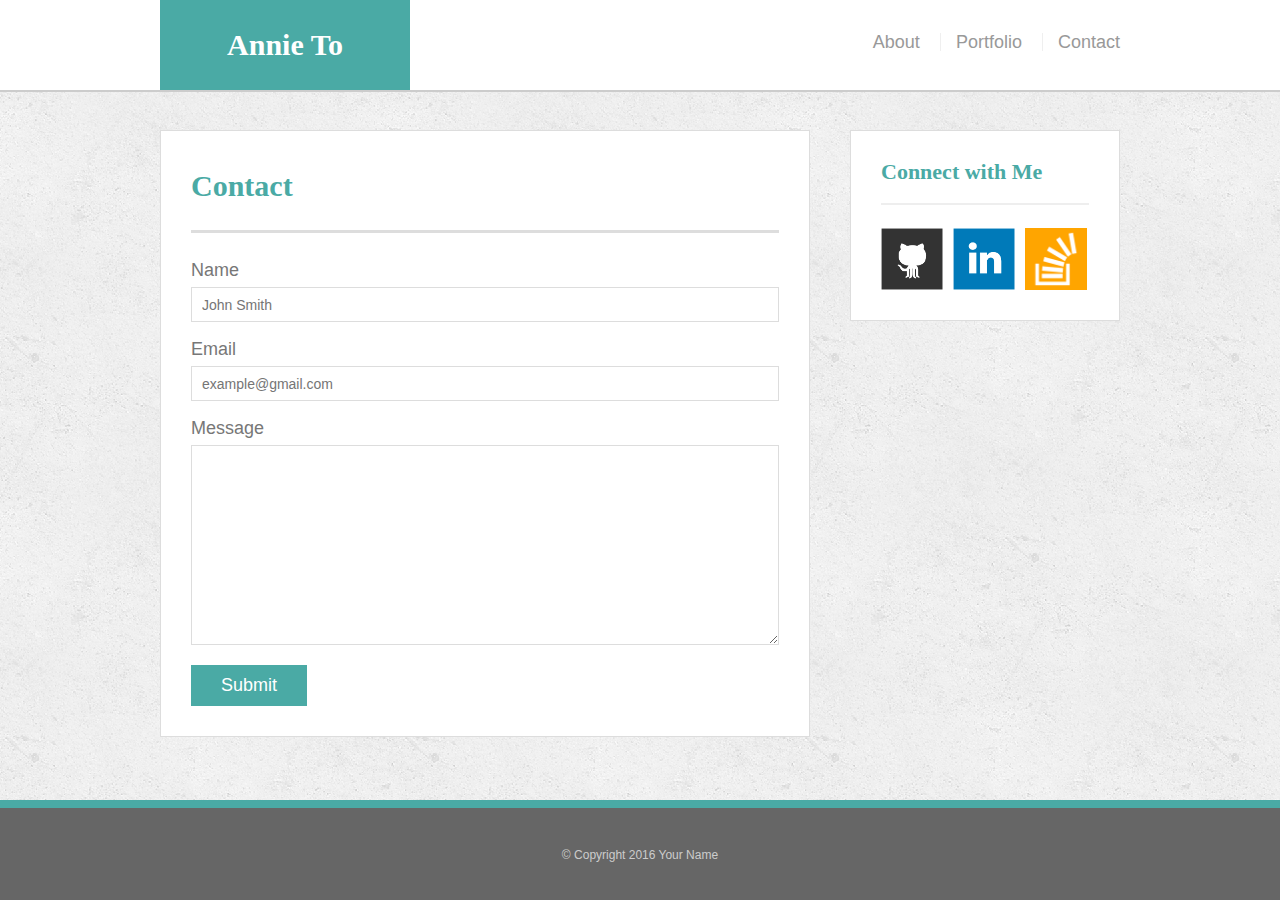
==== contact.html @ 0b5fa725 "finished" ====
<!doctype html>
<html lang="en-us">
<head>
  <meta charset="UTF-8">
  <title>Contact | Annie To</title>
  <link rel="stylesheet" type="text/css" href="assets/css/style.css">
</head>
<body>

<div class="wrapper">

  <header id="masthead">
    <div class="container">
      <a href="index.html" id="logo">Annie To</a>
      <nav>
        <ul>
          <li><a href="index.html">About</a></li>
          <li><a href="portfolio.html">Portfolio</a></li>
          <li><a href="contact.html">Contact</a></li>
        </ul>
      </nav>
    </div>
  </header>

  <main class="container">
    <section class="main-section">
      <h1>Contact</h1>

      <form id="contact-form">
        <ul>
          <li>
            <label for="name">Name</label>
            <input type="text" id="name" name="name" placeholder="John Smith" required="required">
          </li>
          <li>
            <label for="email">Email</label>
            <input type="email" id="email" name="email" placeholder="example@gmail.com" required="required">
          </li>
          <li>
            <label for="message">Message</label>
            <textarea id="message" name="message" required="required"></textarea>
          </li>
        </ul>
        <input type="submit">
      </form>

    </section>

    <section class="sidebar">
      <div id="connect">
        <h2>Connect with Me</h2>

        <ul>
          <li><a href="#"><img src="assets/images/github.png" alt="Github"></a></li>
          <li><a href="#"><img src="assets/images/linkedin.png" alt="LinkedIn"></a></li>
          <li><a href="#"><img src="assets/images/stackoverflow.png" alt="Stack Overflow"></a></li>
        </ul>
      </div>
    </section>
  </main>
  <div class="push"></div>
</div>

  <footer>
    <div class="container">
      &copy; Copyright 2016 Your Name
    </div>
  </footer>
</body>
</html>
---- assets/css/style.css ----
@import url("reset.css");

body {
  font-family: Arial, "Helvetica Neue", Helvetica, sans-serif;

  /* Typography */
  font-size: 18px;
  line-height: 34px;
  color: #777;

  /* Visual */
  background: url("../images/concrete_seamless.png");
}

* {
  /* Box-model */
  box-sizing: border-box;

  /* Positioning */
  margin: 0;
}

html,
body {
  height: 100%;
}

/* general */

.wrapper {
  height: auto !important;
  height: 100%;

  /* Box-model */
  min-height: 100%;

  /* Positioning */
  margin: 0 auto -100px;
}

.container {
  /* Box-model */
  width: 100%;
  max-width: 960px;

  /* Positioning */
  margin: 0 auto;
  clear: both;
}

h1,
h2,
h3,
p {
  margin-bottom: 20px;
}

p:last-child {
  margin-bottom: 0;
}

h1,
h2,
h3 {
  /* Typography */
  font-family: Georgia, Times, "Times New Roman", serif;
  font-weight: 700;
  color: #4aaaa5;
}

h1 {
  /* Box-model */
  padding-bottom: 20px;

  /* Typography */
  font-size: 30px;
  line-height: 49px;

  /* Visual */
  border-bottom: 3px solid #ddd;
}

h2,
h3 {
  font-size: 22px;
}

/* header */

#masthead {
  position: fixed;
  z-index: 99;

  /* Box-model */
  width: 100%;

  /* Positioning */
  margin: 0 0 30px;
  overflow: auto;

  /* Typography */
  color: #fff;
  background: #fff;

  /* Visual */
  border-bottom: 2px solid #ccc;
}

#logo {
  float: left;

  /* Box-model */
  width: 250px;
  height: 90px;

  /* Typography */
  font-family: Georgia, Times, "Times New Roman", serif;
  font-size: 30px;
  font-weight: 700;
  line-height: 90px;
  color: #fff;
  text-align: center;
  text-decoration: none;

  /* Visual */
  background: #4aaaa5;
}

nav {
  /* Box-model */
  float: right;

  /* Positioning */
  margin-top: 25px;
}

nav li {
  display: inline-block;

  /* Box-model */
  padding-left: 15px;

  /* Positioning */
  margin-left: 15px;

  /* Typography */
  line-height: 18px;

  /* Visual */
  border-left: 1px solid #efefef;
}

nav a {
  /* Typography */
  color: #999;
  text-decoration: none;
}

nav a:hover {
  color: #666;
}

nav li:first-child {
  /* Box-model */
  padding-left: 0;

  /* Positioning */
  margin-left: 0;

  /* Visual */
  border-left: 0 none;
}

/* footer */

footer,
.push {
  height: 100px;
}

footer {
  /* Box-model */
  padding: 30px 0;

  /* Positioning */
  clear: both;
  font-size: 12px;

  /* Typography */
  color: #ccc;
  text-align: center;

  /* Visual */
  background: #666;
  border-top: 8px solid #4aaaa5;
}

/* sidebar */

.sidebar {
  float: right;
  width: 100%;
  max-width: 270px;

  /* Box-model */
  padding: 30px;

  /* Positioning */
  margin-bottom: 20px;
  background: #fff;

  /* Visual */
  border: 1px solid #ddd;
}

h3,
.sidebar h2 {
  /* Box-model */
  padding-bottom: 20px;

  /* Positioning */
  margin-bottom: 15px;

  /* Typography */
  line-height: 22px;

  /* Visual */
  border-bottom: 2px solid #eee;
}

.sidebar li {
  /* Box-model */
  float: left;
  width: 62px;
  height: 62px;

  /* Positioning */
  margin-top: 8px;
  margin-right: 10px;
}

.sidebar img {
  max-width: 100%;
}

.sidebar li:last-child {
  margin-right: 0;
}

/* main */

main {
  padding-top: 130px;
}

.main-section {
  float: left;
  width: 100%;
  max-width: 650px;

  /* Box-model */
  padding: 30px;

  /* Positioning */
  margin: 0 0 40px;
  background: #fff;

  /* Visual */
  border: 1px solid #ddd;
}

/* portfolio page */

.work {
  /* Positioning */
  position: relative;
  float: left;

  /* Box-model */
  width: 274px;
  margin: 20px 0 25px;
  overflow: auto;
}

.work:nth-child(even) {
  margin-right: 40px;
}

.work img {
  /* Box-model */
  width: 100%;

  /* Visual */
  border: 0 none;

  /* Misc */
  opacity: 0.8;
}

.work h3 {
  /* Positioning */
  position: absolute;
  bottom: 20px;
  width: 100%;

  /* Box-model */
  padding: 15px;
  margin-bottom: 0;
  font-weight: 300;
  line-height: 30px;

  /* Typography */

  color: #fff;
  text-align: center;
  background: #4aaaa5;

  /* Visual */
  border-bottom: 0;
}

.auth-image {
  float: left;

  /* Box-model */
  width: 200px;
  height: auto;
  margin-top: 10px;

  /* Positioning */
  margin-right: 25px;
}

/* contact page */

#contact-form ul {
  margin-bottom: 20px;
}

#contact-form li {
  margin-bottom: 10px;
}

label,
input[type=text],
input[type=email],
textarea {
  /* Box-model */
  display: block;
  width: 100%;
}

input[type=text],
input[type=email],
textarea {
  /* Box-model */
  height: 35px;
  padding: 0 10px;

  /* Typography */
  font-size: 14px;

  /* Visual */
  border: 1px solid #ddd;
}

textarea {
  height: 200px;
}

input[type=submit] {
  /* Box-model */
  padding: 10px 30px;
  font-size: 18px;

  /* Typography */
  color: #fff;

  /* Misc */
  cursor: pointer;
  background: #4aaaa5;

  /* Visual */
  border: 0 none;
}

@media only screen and (max-width: 980px) {
  .container {
    max-width: 768px;

    /* Box-model */
    padding: 0 20px;
  }

  main.container {
    padding-top: 130px;
  }

  .main-section {
    max-width: 420px;
  }

  .work {
    width: 100%;
  }

  .auth-image {
    width: 100%;
    margin-bottom: 20px;
  }
}

@media only screen and (max-width: 768px) {
  .main-section,
  .sidebar {
    max-width: 100%;
  }

  main {
    overflow: auto;
  }

  .work {
    /* Box-model */
    width: 47%;

    /* Positioning */
    margin-bottom: 10px;
  }

  .work:nth-child(even) {
    margin-right: 0;
  }

  .work:nth-child(odd) {
    float: right;
  }

  .auth-image {
    width: 50%;
  }

  .sidebar {
    margin-bottom: 40px;
  }
}

@media only screen and (max-width: 640px) {
  #masthead {
    /* Positioning */
    position: static;
    margin-bottom: 20px;
  }

  header .container {
    padding: 0;
  }

  main.container {
    padding-top: 0;
  }

  #logo,
  .work,
  .auth-image {
    width: 100%;
  }

  nav {
    /* Box-model */
    width: 100%;

    /* Positioning */
    margin: 15px 0;

    /* Typography */
    text-align: center;
  }

  nav a {
    /* Box-model */
    width: 30%;
    padding-left: 0;

    /* Positioning */
    margin-left: 0;
  }
}
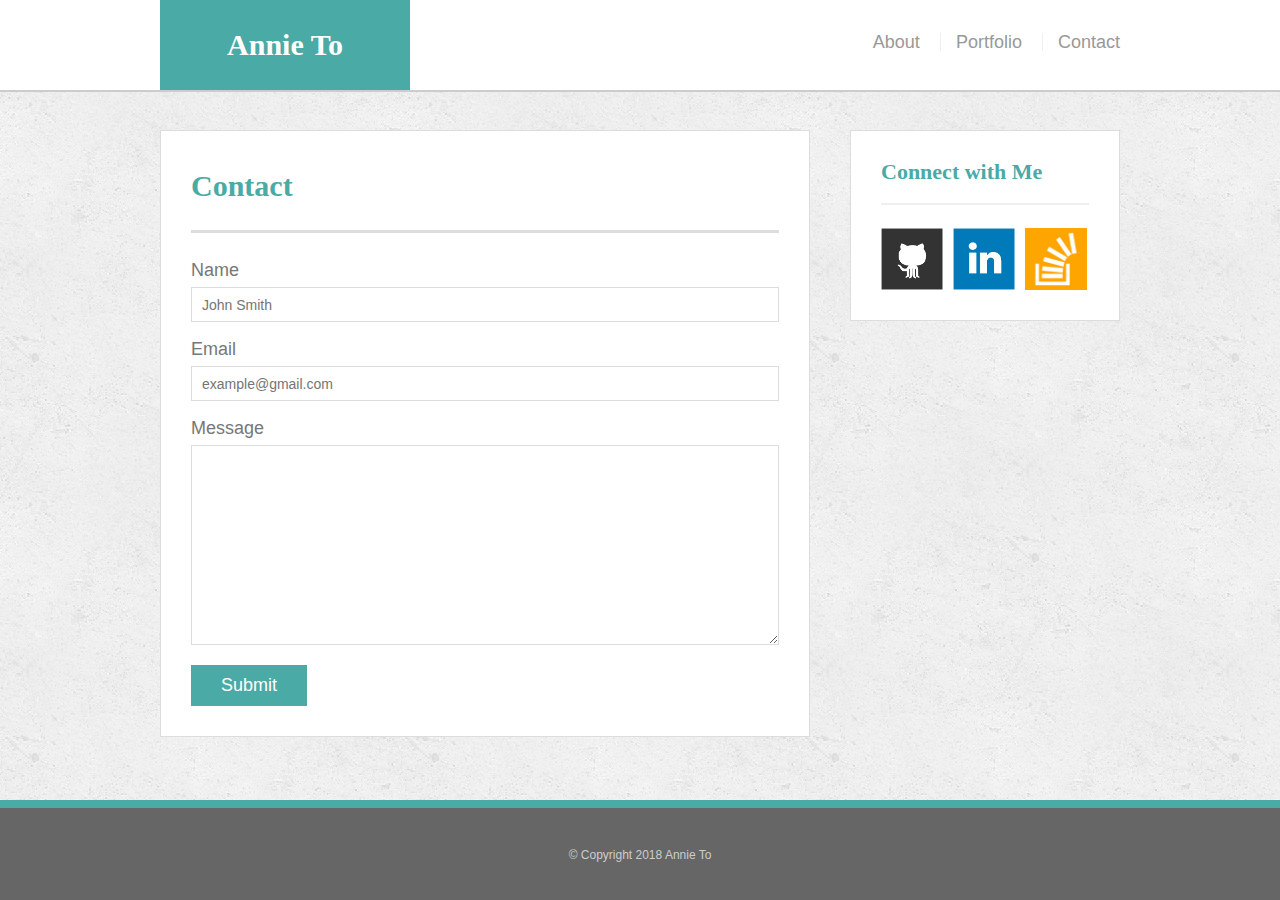
==== commit 772703c9: "added readme" ====
--- a/contact.html
+++ b/contact.html
@@ -63,7 +63,7 @@
 
   <footer>
     <div class="container">
-      &copy; Copyright 2016 Your Name
+      &copy; Copyright 2018 Annie To
     </div>
   </footer>
 </body>
